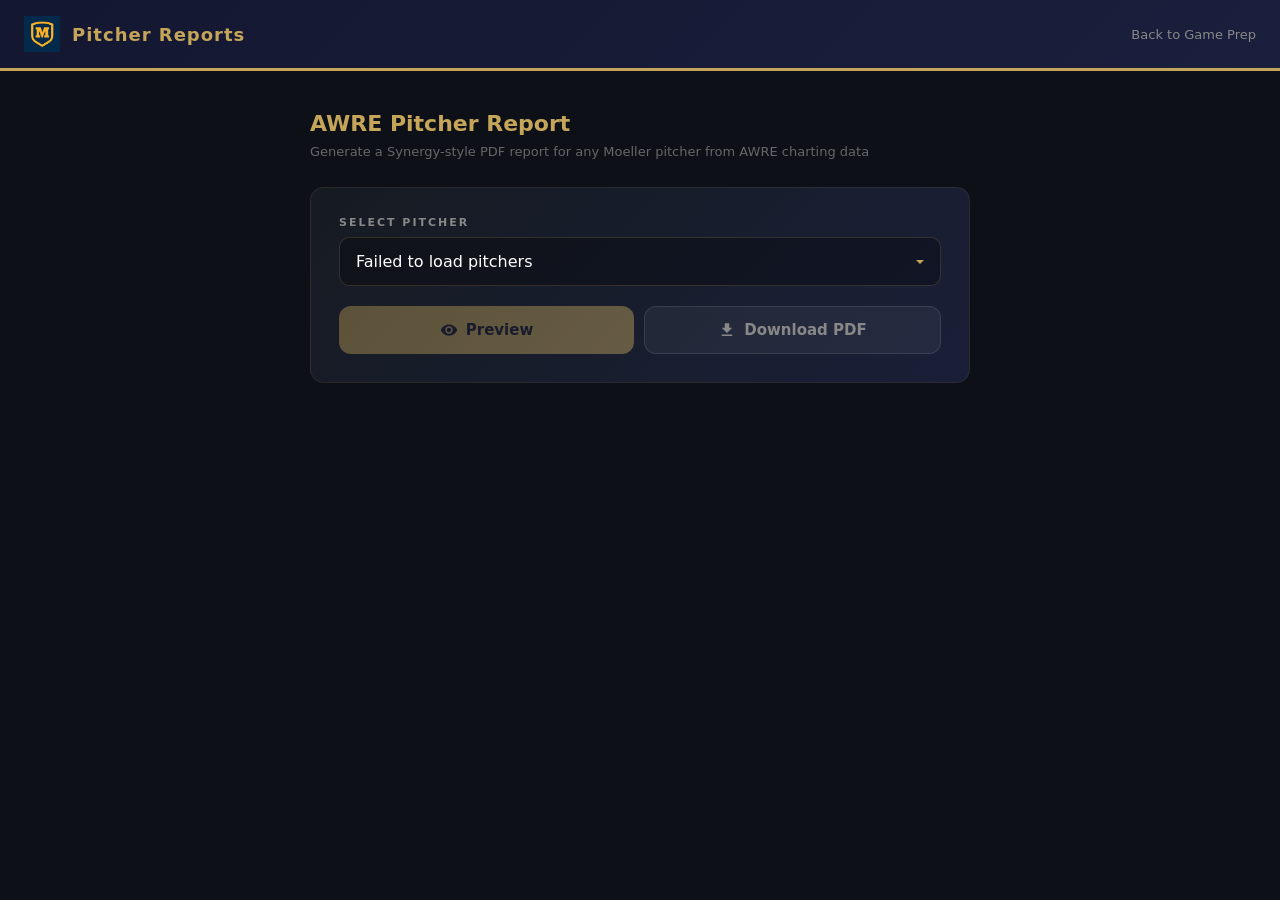
==== reports.html @ 913f30cf "Add pitcher reports UI page with preview and download - /reports page with pitcher dropdown, preview" ====
<!DOCTYPE html>
<html lang="en">
<head>
  <meta charset="UTF-8">
  <meta name="viewport" content="width=device-width, initial-scale=1.0">
  <title>Pitcher Reports — Moeller Game Prep</title>
  <link rel="icon" href="moeller-logo.png">
  <style>
    * { box-sizing: border-box; margin: 0; padding: 0; }
    body { font-family: 'Segoe UI', system-ui, sans-serif; background: #0d1117; color: #e0e0e0; min-height: 100vh; }

    .header { background: linear-gradient(135deg, #141730, #1a1f3d); padding: 16px 24px; border-bottom: 3px solid #C5A55A; display: flex; align-items: center; gap: 12px; }
    .header img { width: 36px; height: 36px; object-fit: contain; }
    .header h1 { font-size: 18px; color: #C5A55A; font-weight: 800; letter-spacing: 1px; }
    .header a { color: #888; text-decoration: none; font-size: 13px; margin-left: auto; }
    .header a:hover { color: #C5A55A; }

    .container { max-width: 700px; margin: 40px auto; padding: 0 20px; }

    h2 { color: #C5A55A; font-size: 22px; margin-bottom: 8px; }
    .subtitle { color: #666; font-size: 13px; margin-bottom: 28px; }

    .card { background: linear-gradient(135deg, #161b22, #1a1f38); border: 1px solid rgba(197,165,90,0.1); border-radius: 14px; padding: 28px; margin-bottom: 20px; }

    label { display: block; font-size: 11px; color: #888; text-transform: uppercase; letter-spacing: 2px; font-weight: 700; margin-bottom: 8px; }

    select { width: 100%; padding: 14px 16px; border-radius: 10px; border: 1px solid rgba(197,165,90,0.2); background: rgba(0,0,0,0.3); color: #fff; font-size: 16px; font-family: inherit; appearance: none; cursor: pointer; background-image: url("data:image/svg+xml,%3Csvg xmlns='http://www.w3.org/2000/svg' width='12' height='12' viewBox='0 0 12 12'%3E%3Cpath fill='%23C5A55A' d='M2 4l4 4 4-4'/%3E%3C/svg%3E"); background-repeat: no-repeat; background-position: right 14px center; }
    select:focus { outline: none; border-color: #C5A55A; }

    .btn-row { display: flex; gap: 10px; margin-top: 20px; }

    .btn { flex: 1; padding: 14px; border-radius: 12px; font-size: 15px; font-weight: 800; cursor: pointer; border: none; font-family: inherit; transition: all 0.2s; text-align: center; text-decoration: none; display: flex; align-items: center; justify-content: center; gap: 8px; }
    .btn-primary { background: linear-gradient(135deg, #C5A55A, #dab962); color: #1a1a2e; }
    .btn-primary:hover { box-shadow: 0 4px 16px rgba(197,165,90,0.3); transform: translateY(-1px); }
    .btn-primary:disabled { opacity: 0.4; cursor: not-allowed; transform: none; box-shadow: none; }
    .btn-secondary { background: rgba(255,255,255,0.05); color: #888; border: 1px solid rgba(255,255,255,0.1); }
    .btn-secondary:hover { background: rgba(255,255,255,0.1); color: #C5A55A; }

    .preview { margin-top: 20px; border-radius: 10px; overflow: hidden; border: 1px solid rgba(197,165,90,0.15); display: none; }
    .preview iframe { width: 100%; height: 500px; border: none; background: #fff; }

    .loading { display: none; text-align: center; padding: 20px; color: #888; }
    .loading.active { display: block; }

    .pitcher-count { color: #555; font-size: 12px; margin-top: 12px; }
  </style>
</head>
<body>
  <div class="header">
    <img src="moeller-logo.png" alt="M">
    <h1>Pitcher Reports</h1>
    <a href="/">Back to Game Prep</a>
  </div>

  <div class="container">
    <h2>AWRE Pitcher Report</h2>
    <p class="subtitle">Generate a Synergy-style PDF report for any Moeller pitcher from AWRE charting data</p>

    <div class="card">
      <label>Select Pitcher</label>
      <select id="pitcherSelect">
        <option value="">Loading pitchers...</option>
      </select>
      <div class="pitcher-count" id="pitcherCount"></div>

      <div class="btn-row">
        <button class="btn btn-primary" id="viewBtn" disabled onclick="viewPdf()">
          <svg viewBox="0 0 24 24" width="18" height="18" fill="currentColor"><path d="M12 4.5C7 4.5 2.73 7.61 1 12c1.73 4.39 6 7.5 11 7.5s9.27-3.11 11-7.5c-1.73-4.39-6-7.5-11-7.5zM12 17c-2.76 0-5-2.24-5-5s2.24-5 5-5 5 2.24 5 5-2.24 5-5 5zm0-8c-1.66 0-3 1.34-3 3s1.34 3 3 3 3-1.34 3-3-1.34-3-3-3z"/></svg>
          Preview
        </button>
        <button class="btn btn-secondary" id="downloadBtn" disabled onclick="downloadPdf()">
          <svg viewBox="0 0 24 24" width="18" height="18" fill="currentColor"><path d="M19 9h-4V3H9v6H5l7 7 7-7zM5 18v2h14v-2H5z"/></svg>
          Download PDF
        </button>
      </div>
    </div>

    <div class="loading" id="loading">Generating report...</div>

    <div class="preview" id="preview">
      <iframe id="pdfFrame"></iframe>
    </div>
  </div>

  <script>
    const select = document.getElementById('pitcherSelect');
    const viewBtn = document.getElementById('viewBtn');
    const downloadBtn = document.getElementById('downloadBtn');

    fetch('/api/awre/pitchers-list')
      .then(r => r.json())
      .then(data => {
        select.innerHTML = '<option value="">-- Select a pitcher --</option>' +
          data.pitchers.map(p => `<option value="${p}">${p}</option>`).join('');
        document.getElementById('pitcherCount').textContent = data.count + ' pitchers available';
      })
      .catch(() => {
        select.innerHTML = '<option value="">Failed to load pitchers</option>';
      });

    select.addEventListener('change', () => {
      const has = !!select.value;
      viewBtn.disabled = !has;
      downloadBtn.disabled = !has;
      document.getElementById('preview').style.display = 'none';
    });

    function viewPdf() {
      const name = select.value;
      if (!name) return;
      const url = '/api/awre/pitcher-pdf?name=' + encodeURIComponent(name);
      document.getElementById('loading').classList.add('active');
      document.getElementById('preview').style.display = 'none';

      const frame = document.getElementById('pdfFrame');
      frame.onload = () => {
        document.getElementById('loading').classList.remove('active');
        document.getElementById('preview').style.display = 'block';
      };
      frame.src = url;
    }

    function downloadPdf() {
      const name = select.value;
      if (!name) return;
      const a = document.createElement('a');
      a.href = '/api/awre/pitcher-pdf?name=' + encodeURIComponent(name);
      a.download = name.replace(/ /g, '_') + '_report.pdf';
      a.click();
    }
  </script>
</body>
</html>
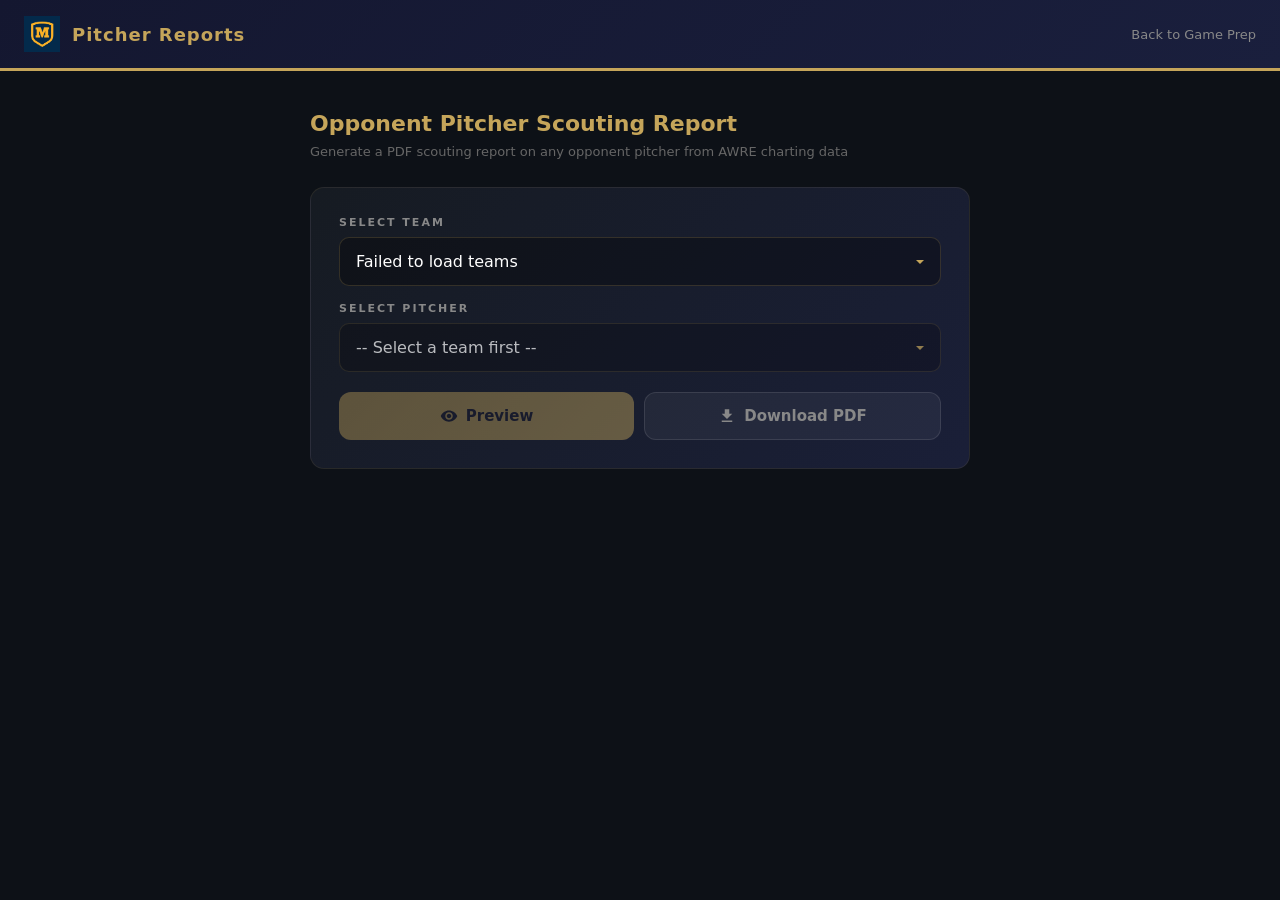
==== commit 6f5c0dfb: "Fix PDF layout overlap, add opponent team filter, fix spray/BIP data - Header/title no longer overla" ====
--- a/reports.html
+++ b/reports.html
@@ -53,13 +53,18 @@
   </div>
 
   <div class="container">
-    <h2>AWRE Pitcher Report</h2>
-    <p class="subtitle">Generate a Synergy-style PDF report for any Moeller pitcher from AWRE charting data</p>
+    <h2>Opponent Pitcher Scouting Report</h2>
+    <p class="subtitle">Generate a PDF scouting report on any opponent pitcher from AWRE charting data</p>
 
     <div class="card">
-      <label>Select Pitcher</label>
-      <select id="pitcherSelect">
-        <option value="">Loading pitchers...</option>
+      <label>Select Team</label>
+      <select id="teamSelect">
+        <option value="">Loading teams...</option>
+      </select>
+
+      <label style="margin-top:16px">Select Pitcher</label>
+      <select id="pitcherSelect" disabled>
+        <option value="">-- Select a team first --</option>
       </select>
       <div class="pitcher-count" id="pitcherCount"></div>
 
@@ -83,30 +88,54 @@
   </div>
 
   <script>
-    const select = document.getElementById('pitcherSelect');
+    const teamSelect = document.getElementById('teamSelect');
+    const pitcherSelect = document.getElementById('pitcherSelect');
     const viewBtn = document.getElementById('viewBtn');
     const downloadBtn = document.getElementById('downloadBtn');
 
-    fetch('/api/awre/pitchers-list')
+    // Load teams
+    fetch('/api/awre/teams')
       .then(r => r.json())
       .then(data => {
-        select.innerHTML = '<option value="">-- Select a pitcher --</option>' +
-          data.pitchers.map(p => `<option value="${p}">${p}</option>`).join('');
-        document.getElementById('pitcherCount').textContent = data.count + ' pitchers available';
+        teamSelect.innerHTML = '<option value="">-- Select a team --</option>' +
+          data.teams.filter(t => t !== 'Moeller').map(t => `<option value="${t}">${t}</option>`).join('');
       })
       .catch(() => {
-        select.innerHTML = '<option value="">Failed to load pitchers</option>';
+        teamSelect.innerHTML = '<option value="">Failed to load teams</option>';
       });
 
-    select.addEventListener('change', () => {
-      const has = !!select.value;
+    teamSelect.addEventListener('change', () => {
+      const team = teamSelect.value;
+      viewBtn.disabled = true;
+      downloadBtn.disabled = true;
+      document.getElementById('preview').style.display = 'none';
+      if (!team) {
+        pitcherSelect.innerHTML = '<option value="">-- Select a team first --</option>';
+        pitcherSelect.disabled = true;
+        document.getElementById('pitcherCount').textContent = '';
+        return;
+      }
+      pitcherSelect.innerHTML = '<option value="">Loading...</option>';
+      pitcherSelect.disabled = true;
+      fetch('/api/awre/pitchers-list?team=' + encodeURIComponent(team))
+        .then(r => r.json())
+        .then(data => {
+          pitcherSelect.innerHTML = '<option value="">-- Select a pitcher --</option>' +
+            data.pitchers.map(p => `<option value="${p}">${p}</option>`).join('');
+          pitcherSelect.disabled = false;
+          document.getElementById('pitcherCount').textContent = data.count + ' pitchers available';
+        });
+    });
+
+    pitcherSelect.addEventListener('change', () => {
+      const has = !!pitcherSelect.value;
       viewBtn.disabled = !has;
       downloadBtn.disabled = !has;
       document.getElementById('preview').style.display = 'none';
     });
 
     function viewPdf() {
-      const name = select.value;
+      const name = pitcherSelect.value;
       if (!name) return;
       const url = '/api/awre/pitcher-pdf?name=' + encodeURIComponent(name);
       document.getElementById('loading').classList.add('active');
@@ -121,7 +150,7 @@
     }
 
     function downloadPdf() {
-      const name = select.value;
+      const name = pitcherSelect.value;
       if (!name) return;
       const a = document.createElement('a');
       a.href = '/api/awre/pitcher-pdf?name=' + encodeURIComponent(name);
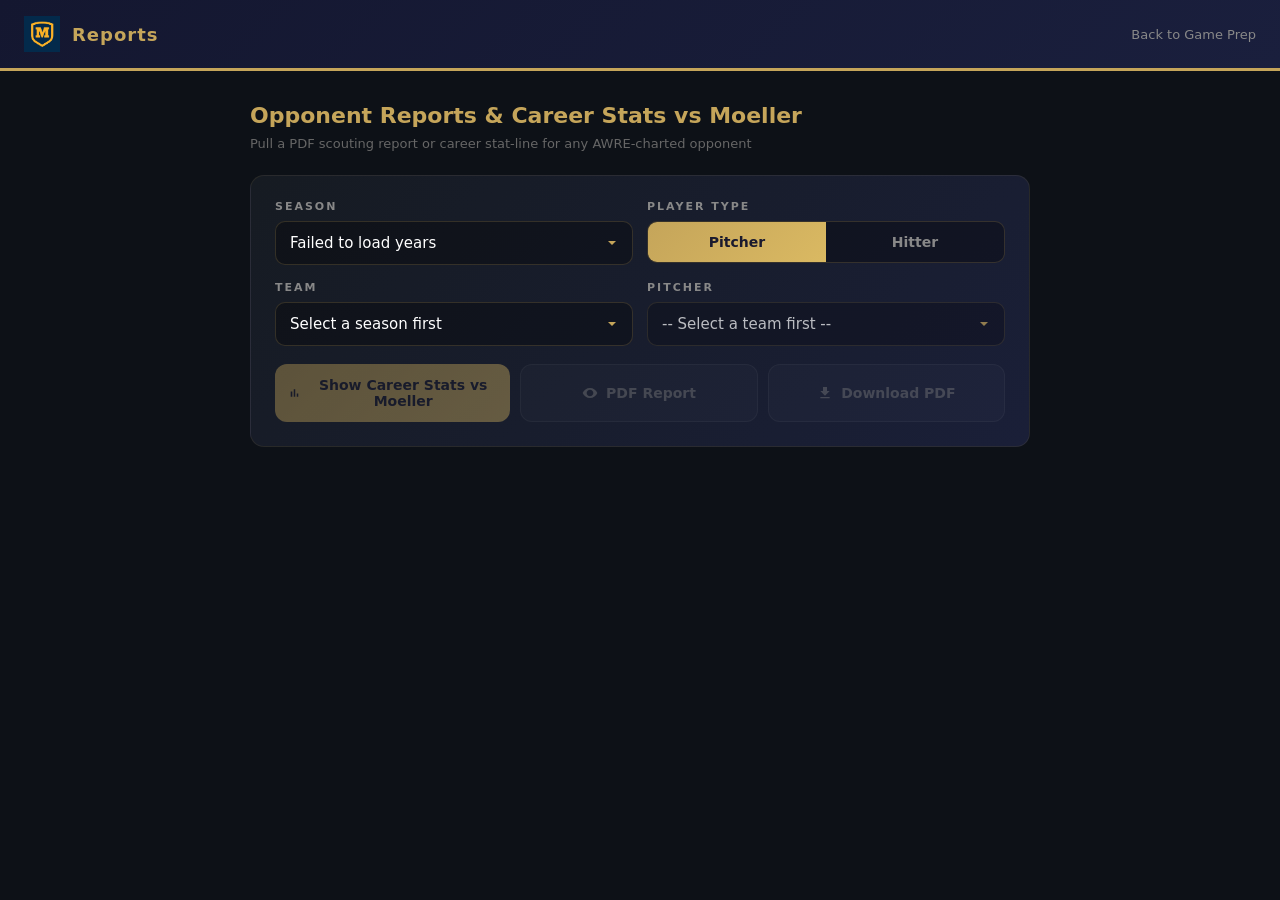
==== commit 35cf2210: "Add year filter, career stats vs Moeller, and inline charts on Reports page - New career_stats.py mo" ====
--- a/reports.html
+++ b/reports.html
@@ -15,72 +15,147 @@
     .header a { color: #888; text-decoration: none; font-size: 13px; margin-left: auto; }
     .header a:hover { color: #C5A55A; }
 
-    .container { max-width: 700px; margin: 40px auto; padding: 0 20px; }
+    .container { max-width: 820px; margin: 32px auto; padding: 0 20px; }
 
     h2 { color: #C5A55A; font-size: 22px; margin-bottom: 8px; }
-    .subtitle { color: #666; font-size: 13px; margin-bottom: 28px; }
-
-    .card { background: linear-gradient(135deg, #161b22, #1a1f38); border: 1px solid rgba(197,165,90,0.1); border-radius: 14px; padding: 28px; margin-bottom: 20px; }
+    .subtitle { color: #666; font-size: 13px; margin-bottom: 24px; }
+
+    .card { background: linear-gradient(135deg, #161b22, #1a1f38); border: 1px solid rgba(197,165,90,0.1); border-radius: 14px; padding: 24px; margin-bottom: 18px; }
 
     label { display: block; font-size: 11px; color: #888; text-transform: uppercase; letter-spacing: 2px; font-weight: 700; margin-bottom: 8px; }
 
-    select { width: 100%; padding: 14px 16px; border-radius: 10px; border: 1px solid rgba(197,165,90,0.2); background: rgba(0,0,0,0.3); color: #fff; font-size: 16px; font-family: inherit; appearance: none; cursor: pointer; background-image: url("data:image/svg+xml,%3Csvg xmlns='http://www.w3.org/2000/svg' width='12' height='12' viewBox='0 0 12 12'%3E%3Cpath fill='%23C5A55A' d='M2 4l4 4 4-4'/%3E%3C/svg%3E"); background-repeat: no-repeat; background-position: right 14px center; }
+    select, .toggle-group { width: 100%; padding: 12px 14px; border-radius: 10px; border: 1px solid rgba(197,165,90,0.2); background: rgba(0,0,0,0.3); color: #fff; font-size: 15px; font-family: inherit; appearance: none; cursor: pointer; }
+    select { background-image: url("data:image/svg+xml,%3Csvg xmlns='http://www.w3.org/2000/svg' width='12' height='12' viewBox='0 0 12 12'%3E%3Cpath fill='%23C5A55A' d='M2 4l4 4 4-4'/%3E%3C/svg%3E"); background-repeat: no-repeat; background-position: right 14px center; }
     select:focus { outline: none; border-color: #C5A55A; }
 
-    .btn-row { display: flex; gap: 10px; margin-top: 20px; }
-
-    .btn { flex: 1; padding: 14px; border-radius: 12px; font-size: 15px; font-weight: 800; cursor: pointer; border: none; font-family: inherit; transition: all 0.2s; text-align: center; text-decoration: none; display: flex; align-items: center; justify-content: center; gap: 8px; }
+    .row-2col { display: grid; grid-template-columns: 1fr 1fr; gap: 14px; }
+    .toggle-group { display: flex; gap: 0; padding: 0; cursor: default; overflow: hidden; }
+    .toggle-btn { flex: 1; padding: 12px 14px; background: transparent; color: #888; border: none; font-weight: 700; font-size: 14px; cursor: pointer; transition: all 0.15s; font-family: inherit; }
+    .toggle-btn.active { background: linear-gradient(135deg, #C5A55A, #dab962); color: #1a1a2e; }
+    .toggle-btn:hover:not(.active) { color: #C5A55A; }
+
+    .btn-row { display: flex; gap: 10px; margin-top: 18px; }
+
+    .btn { flex: 1; padding: 13px; border-radius: 12px; font-size: 14px; font-weight: 800; cursor: pointer; border: none; font-family: inherit; transition: all 0.2s; text-align: center; text-decoration: none; display: flex; align-items: center; justify-content: center; gap: 8px; }
     .btn-primary { background: linear-gradient(135deg, #C5A55A, #dab962); color: #1a1a2e; }
-    .btn-primary:hover { box-shadow: 0 4px 16px rgba(197,165,90,0.3); transform: translateY(-1px); }
+    .btn-primary:hover:not(:disabled) { box-shadow: 0 4px 16px rgba(197,165,90,0.3); transform: translateY(-1px); }
     .btn-primary:disabled { opacity: 0.4; cursor: not-allowed; transform: none; box-shadow: none; }
     .btn-secondary { background: rgba(255,255,255,0.05); color: #888; border: 1px solid rgba(255,255,255,0.1); }
-    .btn-secondary:hover { background: rgba(255,255,255,0.1); color: #C5A55A; }
-
-    .preview { margin-top: 20px; border-radius: 10px; overflow: hidden; border: 1px solid rgba(197,165,90,0.15); display: none; }
+    .btn-secondary:hover:not(:disabled) { background: rgba(255,255,255,0.1); color: #C5A55A; }
+    .btn-secondary:disabled { opacity: 0.4; cursor: not-allowed; }
+
+    .preview { margin-top: 18px; border-radius: 10px; overflow: hidden; border: 1px solid rgba(197,165,90,0.15); display: none; }
     .preview iframe { width: 100%; height: 500px; border: none; background: #fff; }
 
-    .loading { display: none; text-align: center; padding: 20px; color: #888; }
+    .loading { display: none; text-align: center; padding: 18px; color: #888; }
     .loading.active { display: block; }
 
-    .pitcher-count { color: #555; font-size: 12px; margin-top: 12px; }
+    .player-count { color: #555; font-size: 12px; margin-top: 10px; }
+
+    /* Career stat-line panel */
+    .stat-panel { display: none; }
+    .stat-panel.active { display: block; }
+    .stat-panel-header { display: flex; align-items: baseline; gap: 12px; margin-bottom: 14px; padding-bottom: 12px; border-bottom: 1px solid rgba(197,165,90,0.15); }
+    .stat-panel-header .name { font-size: 18px; color: #C5A55A; font-weight: 800; }
+    .stat-panel-header .meta { font-size: 12px; color: #777; }
+    .stat-panel-header .pill { display: inline-block; background: rgba(197,165,90,0.12); color: #C5A55A; padding: 2px 8px; border-radius: 10px; font-size: 11px; font-weight: 700; letter-spacing: 1px; }
+    .stat-grid { display: grid; grid-template-columns: repeat(6, 1fr); gap: 8px; }
+    .stat-cell { background: rgba(0,0,0,0.25); padding: 10px 8px; border-radius: 8px; text-align: center; border: 1px solid rgba(255,255,255,0.04); }
+    .stat-label { font-size: 10px; color: #888; text-transform: uppercase; letter-spacing: 1.5px; font-weight: 700; margin-bottom: 4px; }
+    .stat-value { font-size: 17px; color: #f0f0f0; font-weight: 800; font-variant-numeric: tabular-nums; }
+    .stat-value.accent { color: #C5A55A; }
+    .stat-note { font-size: 11px; color: #666; margin-top: 12px; line-height: 1.5; }
+    .stat-empty { padding: 24px; text-align: center; color: #666; font-size: 13px; }
+
+    .chart-wrap { margin-top: 18px; padding-top: 16px; border-top: 1px solid rgba(197,165,90,0.12); display: none; }
+    .chart-wrap.active { display: block; }
+    .chart-title { font-size: 12px; color: #888; text-transform: uppercase; letter-spacing: 2px; font-weight: 700; margin-bottom: 10px; text-align: center; }
+    .chart-img { display: block; max-width: 100%; height: auto; margin: 0 auto; border-radius: 8px; }
+    .chart-img.hidden { display: none; }
+    .chart-empty { padding: 18px; text-align: center; color: #666; font-size: 12px; display: none; }
+    .chart-empty.active { display: block; }
   </style>
 </head>
 <body>
   <div class="header">
     <img src="moeller-logo.png" alt="M">
-    <h1>Pitcher Reports</h1>
+    <h1>Reports</h1>
     <a href="/">Back to Game Prep</a>
   </div>
 
   <div class="container">
-    <h2>Opponent Pitcher Scouting Report</h2>
-    <p class="subtitle">Generate a PDF scouting report on any opponent pitcher from AWRE charting data</p>
+    <h2>Opponent Reports &amp; Career Stats vs Moeller</h2>
+    <p class="subtitle">Pull a PDF scouting report or career stat-line for any AWRE-charted opponent</p>
 
     <div class="card">
-      <label>Select Team</label>
-      <select id="teamSelect">
-        <option value="">Loading teams...</option>
-      </select>
-
-      <label style="margin-top:16px">Select Pitcher</label>
-      <select id="pitcherSelect" disabled>
-        <option value="">-- Select a team first --</option>
-      </select>
-      <div class="pitcher-count" id="pitcherCount"></div>
+      <!-- Row 1: Year + Player type -->
+      <div class="row-2col" style="margin-bottom:16px">
+        <div>
+          <label>Season</label>
+          <select id="yearSelect">
+            <option value="">Loading...</option>
+          </select>
+        </div>
+        <div>
+          <label>Player type</label>
+          <div class="toggle-group">
+            <button class="toggle-btn active" data-type="pitcher" id="btnPitcher">Pitcher</button>
+            <button class="toggle-btn" data-type="hitter" id="btnHitter">Hitter</button>
+          </div>
+        </div>
+      </div>
+
+      <!-- Row 2: Team + Player -->
+      <div class="row-2col">
+        <div>
+          <label>Team</label>
+          <select id="teamSelect">
+            <option value="">Select a season first</option>
+          </select>
+        </div>
+        <div>
+          <label id="playerLabel">Pitcher</label>
+          <select id="playerSelect" disabled>
+            <option value="">-- Select a team first --</option>
+          </select>
+        </div>
+      </div>
+      <div class="player-count" id="playerCount"></div>
 
       <div class="btn-row">
-        <button class="btn btn-primary" id="viewBtn" disabled onclick="viewPdf()">
-          <svg viewBox="0 0 24 24" width="18" height="18" fill="currentColor"><path d="M12 4.5C7 4.5 2.73 7.61 1 12c1.73 4.39 6 7.5 11 7.5s9.27-3.11 11-7.5c-1.73-4.39-6-7.5-11-7.5zM12 17c-2.76 0-5-2.24-5-5s2.24-5 5-5 5 2.24 5 5-2.24 5-5 5zm0-8c-1.66 0-3 1.34-3 3s1.34 3 3 3 3-1.34 3-3-1.34-3-3-3z"/></svg>
-          Preview
+        <button class="btn btn-primary" id="statsBtn" disabled onclick="loadStats()">
+          <svg viewBox="0 0 24 24" width="16" height="16" fill="currentColor"><path d="M5 9.2h3V19H5zM10.6 5h2.8v14h-2.8zm5.6 8H19v6h-2.8z"/></svg>
+          Show Career Stats vs Moeller
+        </button>
+        <button class="btn btn-secondary" id="viewBtn" disabled onclick="viewPdf()">
+          <svg viewBox="0 0 24 24" width="16" height="16" fill="currentColor"><path d="M12 4.5C7 4.5 2.73 7.61 1 12c1.73 4.39 6 7.5 11 7.5s9.27-3.11 11-7.5c-1.73-4.39-6-7.5-11-7.5zM12 17c-2.76 0-5-2.24-5-5s2.24-5 5-5 5 2.24 5 5-2.24 5-5 5z"/></svg>
+          PDF Report
         </button>
         <button class="btn btn-secondary" id="downloadBtn" disabled onclick="downloadPdf()">
-          <svg viewBox="0 0 24 24" width="18" height="18" fill="currentColor"><path d="M19 9h-4V3H9v6H5l7 7 7-7zM5 18v2h14v-2H5z"/></svg>
+          <svg viewBox="0 0 24 24" width="16" height="16" fill="currentColor"><path d="M19 9h-4V3H9v6H5l7 7 7-7zM5 18v2h14v-2H5z"/></svg>
           Download PDF
         </button>
       </div>
     </div>
 
-    <div class="loading" id="loading">Generating report...</div>
+    <!-- Career stat-line panel -->
+    <div class="card stat-panel" id="statPanel">
+      <div class="stat-panel-header">
+        <div class="name" id="spName">--</div>
+        <div class="meta" id="spMeta"></div>
+        <span class="pill" id="spType">PITCHER</span>
+      </div>
+      <div class="stat-grid" id="statGrid"></div>
+      <div class="stat-note" id="statNote"></div>
+      <!-- Chart: strike zone (pitcher) or spray chart (hitter) -->
+      <div class="chart-wrap" id="chartWrap">
+        <div class="chart-title" id="chartTitle"></div>
+        <img class="chart-img" id="chartImg" alt="">
+        <div class="chart-empty" id="chartEmpty"></div>
+      </div>
+    </div>
+
+    <div class="loading" id="loading">Loading...</div>
 
     <div class="preview" id="preview">
       <iframe id="pdfFrame"></iframe>
@@ -88,70 +163,224 @@
   </div>
 
   <script>
+    // ── State ───────────────────────────────────────────────────
+    let playerType = 'pitcher';  // 'pitcher' or 'hitter'
+
+    const yearSelect = document.getElementById('yearSelect');
     const teamSelect = document.getElementById('teamSelect');
-    const pitcherSelect = document.getElementById('pitcherSelect');
+    const playerSelect = document.getElementById('playerSelect');
+    const playerLabel = document.getElementById('playerLabel');
+    const playerCount = document.getElementById('playerCount');
+    const statsBtn = document.getElementById('statsBtn');
     const viewBtn = document.getElementById('viewBtn');
     const downloadBtn = document.getElementById('downloadBtn');
-
-    // Load teams
-    fetch('/api/awre/teams')
+    const statPanel = document.getElementById('statPanel');
+    const preview = document.getElementById('preview');
+    const loading = document.getElementById('loading');
+
+    // ── Toggle buttons ──────────────────────────────────────────
+    document.querySelectorAll('.toggle-btn').forEach(btn => {
+      btn.addEventListener('click', () => {
+        document.querySelectorAll('.toggle-btn').forEach(b => b.classList.remove('active'));
+        btn.classList.add('active');
+        playerType = btn.dataset.type;
+        playerLabel.textContent = playerType === 'pitcher' ? 'Pitcher' : 'Hitter';
+        // PDF report only works for pitchers
+        const isPitcher = playerType === 'pitcher';
+        viewBtn.style.display = isPitcher ? '' : 'none';
+        downloadBtn.style.display = isPitcher ? '' : 'none';
+        loadPlayers();
+      });
+    });
+
+    // ── Load years ──────────────────────────────────────────────
+    fetch('/api/awre/years')
       .then(r => r.json())
       .then(data => {
-        teamSelect.innerHTML = '<option value="">-- Select a team --</option>' +
-          data.teams.filter(t => t !== 'Moeller').map(t => `<option value="${t}">${t}</option>`).join('');
+        const years = (data.years || []).slice().reverse();  // newest first
+        yearSelect.innerHTML = years.map(y => `<option value="${y}">${y}</option>`).join('')
+                              + '<option value="all">All seasons</option>';
+        if (years.length > 0) yearSelect.value = years[0];
+        loadTeams();
       })
       .catch(() => {
-        teamSelect.innerHTML = '<option value="">Failed to load teams</option>';
+        yearSelect.innerHTML = '<option value="">Failed to load years</option>';
       });
 
-    teamSelect.addEventListener('change', () => {
+    yearSelect.addEventListener('change', loadTeams);
+
+    function loadTeams() {
+      const year = yearSelect.value;
+      teamSelect.innerHTML = '<option value="">Loading teams...</option>';
+      playerSelect.innerHTML = '<option value="">-- Select a team first --</option>';
+      playerSelect.disabled = true;
+      playerCount.textContent = '';
+      resetButtons();
+      const url = '/api/awre/teams' + (year ? '?year=' + encodeURIComponent(year) : '');
+      fetch(url)
+        .then(r => r.json())
+        .then(data => {
+          const teams = data.teams || [];
+          teamSelect.innerHTML = '<option value="">-- Select a team --</option>'
+            + teams.map(t => `<option value="${t}">${t}</option>`).join('');
+        });
+    }
+
+    teamSelect.addEventListener('change', loadPlayers);
+
+    function loadPlayers() {
       const team = teamSelect.value;
+      const year = yearSelect.value;
+      resetButtons();
+      if (!team) {
+        playerSelect.innerHTML = '<option value="">-- Select a team first --</option>';
+        playerSelect.disabled = true;
+        playerCount.textContent = '';
+        return;
+      }
+      playerSelect.innerHTML = '<option value="">Loading...</option>';
+      playerSelect.disabled = true;
+      const endpoint = playerType === 'pitcher' ? '/api/awre/pitchers-list' : '/api/awre/hitters-list';
+      const url = endpoint + '?team=' + encodeURIComponent(team)
+                + (year ? '&year=' + encodeURIComponent(year) : '');
+      fetch(url)
+        .then(r => r.json())
+        .then(data => {
+          const list = data.pitchers || data.hitters || [];
+          playerSelect.innerHTML = '<option value="">-- Select a ' + playerType + ' --</option>'
+            + list.map(p => `<option value="${p}">${p}</option>`).join('');
+          playerSelect.disabled = false;
+          playerCount.textContent = (data.count || list.length) + ' ' + playerType + 's available';
+        });
+    }
+
+    playerSelect.addEventListener('change', () => {
+      const has = !!playerSelect.value;
+      statsBtn.disabled = !has;
+      viewBtn.disabled = !has || playerType !== 'pitcher';
+      downloadBtn.disabled = !has || playerType !== 'pitcher';
+      statPanel.classList.remove('active');
+      preview.style.display = 'none';
+    });
+
+    function resetButtons() {
+      statsBtn.disabled = true;
       viewBtn.disabled = true;
       downloadBtn.disabled = true;
-      document.getElementById('preview').style.display = 'none';
-      if (!team) {
-        pitcherSelect.innerHTML = '<option value="">-- Select a team first --</option>';
-        pitcherSelect.disabled = true;
-        document.getElementById('pitcherCount').textContent = '';
-        return;
-      }
-      pitcherSelect.innerHTML = '<option value="">Loading...</option>';
-      pitcherSelect.disabled = true;
-      fetch('/api/awre/pitchers-list?team=' + encodeURIComponent(team))
-        .then(r => r.json())
-        .then(data => {
-          pitcherSelect.innerHTML = '<option value="">-- Select a pitcher --</option>' +
-            data.pitchers.map(p => `<option value="${p}">${p}</option>`).join('');
-          pitcherSelect.disabled = false;
-          document.getElementById('pitcherCount').textContent = data.count + ' pitchers available';
+      statPanel.classList.remove('active');
+      preview.style.display = 'none';
+    }
+
+    // ── Career stats ────────────────────────────────────────────
+    function loadStats() {
+      const name = playerSelect.value;
+      const year = yearSelect.value;
+      if (!name) return;
+      statPanel.classList.remove('active');
+      loading.classList.add('active');
+      const url = '/api/awre/career-vs-moeller?name=' + encodeURIComponent(name)
+                + '&type=' + playerType
+                + (year ? '&year=' + encodeURIComponent(year) : '');
+      fetch(url)
+        .then(r => r.json().then(j => ({ ok: r.ok, body: j })))
+        .then(({ ok, body }) => {
+          loading.classList.remove('active');
+          if (!ok) {
+            renderEmpty(body.error || 'No data');
+            return;
+          }
+          renderStats(body);
         });
-    });
-
-    pitcherSelect.addEventListener('change', () => {
-      const has = !!pitcherSelect.value;
-      viewBtn.disabled = !has;
-      downloadBtn.disabled = !has;
-      document.getElementById('preview').style.display = 'none';
-    });
-
+    }
+
+    function renderEmpty(message) {
+      statPanel.classList.add('active');
+      document.getElementById('spName').textContent = 'No data';
+      document.getElementById('spMeta').textContent = '';
+      document.getElementById('spType').textContent = playerType.toUpperCase();
+      document.getElementById('statGrid').innerHTML = '<div class="stat-empty" style="grid-column:1/-1">' + message + '</div>';
+      document.getElementById('statNote').textContent = '';
+    }
+
+    function renderStats(data) {
+      statPanel.classList.add('active');
+      document.getElementById('spName').textContent = data.name;
+      const yearLabel = data.year_filter === 'all' ? 'all seasons' : data.year_filter;
+      document.getElementById('spMeta').textContent = data.team + ' • vs Moeller • ' + yearLabel;
+      document.getElementById('spType').textContent = data.type.toUpperCase();
+
+      // Choose primary stats per player type
+      const order = data.type === 'pitcher'
+        ? ['G', 'IP', 'BF', 'H', 'R', 'BB', 'K', 'HR', 'AVG against', 'WHIP', '2B', '3B']
+        : ['G', 'PA', 'AB', 'H', 'HR', 'RBI', 'BB', 'K', 'AVG', 'OBP', 'SLG', 'OPS'];
+      const accent = data.type === 'pitcher'
+        ? new Set(['AVG against', 'WHIP', 'K'])
+        : new Set(['AVG', 'OBP', 'SLG', 'OPS']);
+
+      const grid = document.getElementById('statGrid');
+      grid.innerHTML = order.map(k => {
+        const v = data.stats[k];
+        if (v === undefined || v === null) return '';
+        const cls = accent.has(k) ? 'stat-value accent' : 'stat-value';
+        return `<div class="stat-cell"><div class="stat-label">${k}</div><div class="${cls}">${v}</div></div>`;
+      }).join('');
+
+      document.getElementById('statNote').textContent = data.type === 'pitcher'
+        ? 'R is runs allowed where the at-bat ended with a scoring play. IP is computed from outs (Double Play counts as 2). W/L are not available from charting data.'
+        : 'OBP includes HBP. RBI is approximated from runs scored on the at-bat.';
+
+      // Strike zone (pitcher) or spray chart (hitter)
+      loadChart(data.name, data.type, data.year_filter);
+    }
+
+    function loadChart(name, type, yearFilter) {
+      const wrap = document.getElementById('chartWrap');
+      const img = document.getElementById('chartImg');
+      const title = document.getElementById('chartTitle');
+      const empty = document.getElementById('chartEmpty');
+      wrap.classList.add('active');
+      empty.classList.remove('active');
+      img.classList.remove('hidden');
+      title.textContent = type === 'pitcher'
+        ? 'Strike Zone — Pitches to Moeller hitters'
+        : 'Spray Chart — Batted balls vs Moeller pitchers';
+
+      const endpoint = type === 'pitcher' ? '/api/awre/pitcher-zone' : '/api/awre/hitter-spray';
+      const yearParam = (yearFilter && yearFilter !== 'all') ? '&year=' + encodeURIComponent(yearFilter) : '';
+      const url = endpoint + '?name=' + encodeURIComponent(name) + yearParam + '&t=' + Date.now();
+
+      img.onerror = () => {
+        img.classList.add('hidden');
+        empty.classList.add('active');
+        empty.textContent = type === 'pitcher'
+          ? 'No pitch-location data available for this filter.'
+          : 'No batted-ball data available for this filter.';
+      };
+      img.onload = () => {
+        empty.classList.remove('active');
+        img.classList.remove('hidden');
+      };
+      img.src = url;
+    }
+
+    // ── PDF report (pitchers only) ──────────────────────────────
     function viewPdf() {
-      const name = pitcherSelect.value;
-      if (!name) return;
+      const name = playerSelect.value;
+      if (!name || playerType !== 'pitcher') return;
       const url = '/api/awre/pitcher-pdf?name=' + encodeURIComponent(name);
-      document.getElementById('loading').classList.add('active');
-      document.getElementById('preview').style.display = 'none';
-
+      loading.classList.add('active');
+      preview.style.display = 'none';
       const frame = document.getElementById('pdfFrame');
       frame.onload = () => {
-        document.getElementById('loading').classList.remove('active');
-        document.getElementById('preview').style.display = 'block';
+        loading.classList.remove('active');
+        preview.style.display = 'block';
       };
       frame.src = url;
     }
 
     function downloadPdf() {
-      const name = pitcherSelect.value;
-      if (!name) return;
+      const name = playerSelect.value;
+      if (!name || playerType !== 'pitcher') return;
       const a = document.createElement('a');
       a.href = '/api/awre/pitcher-pdf?name=' + encodeURIComponent(name);
       a.download = name.replace(/ /g, '_') + '_report.pdf';
